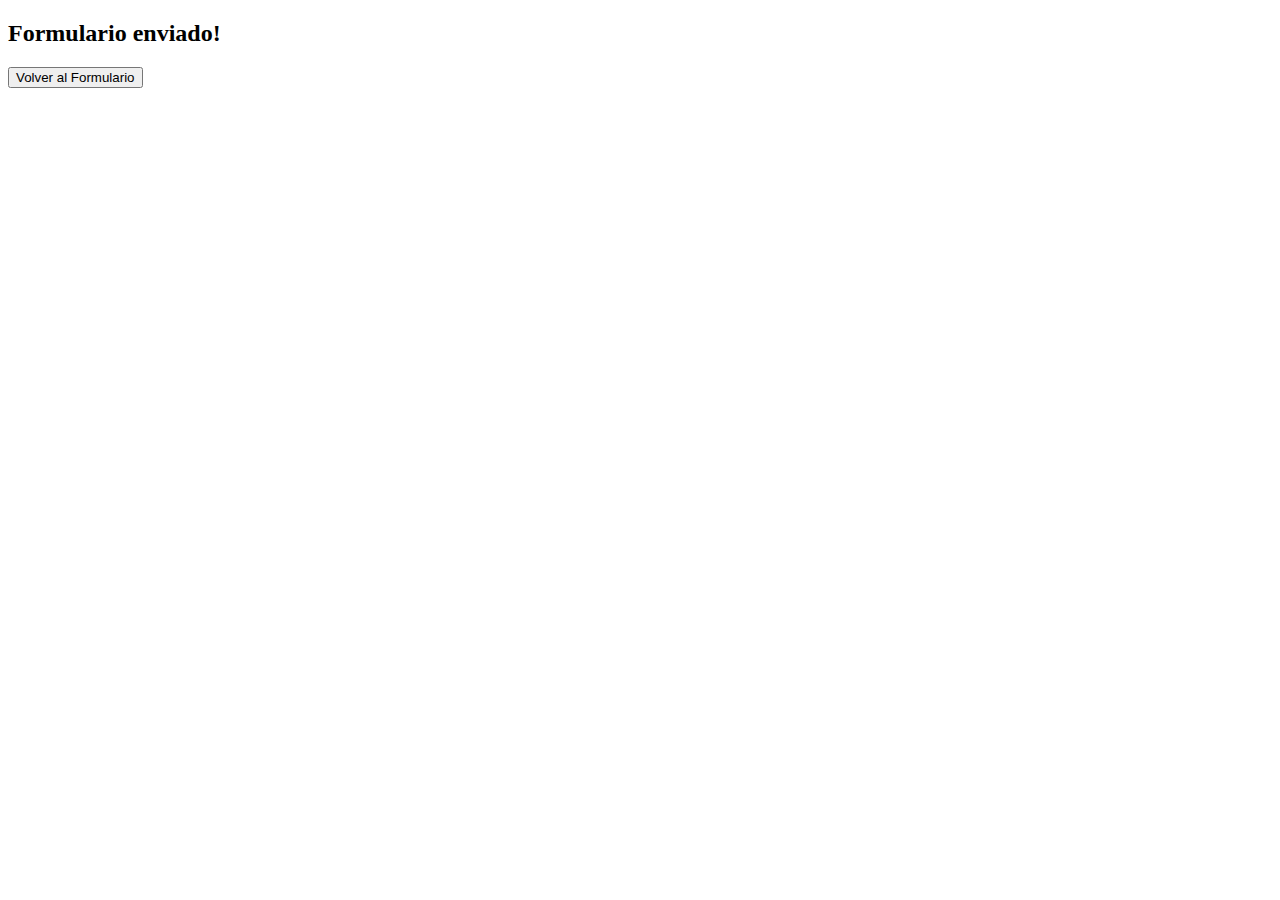
==== recibido.html @ 37a26ce8 "commit" ====
<!DOCTYPE html>
<html lang="en">
<head>
    <meta charset="UTF-8">
    <meta name="viewport" content="width=device-width, initial-scale=1.0">
    <title>Document</title>
</head>
<body>
    <h2>Formulario enviado!</h2>

    <a href="index.html">
        <button>Volver al Formulario</button>
    </a>
</body>
</html>
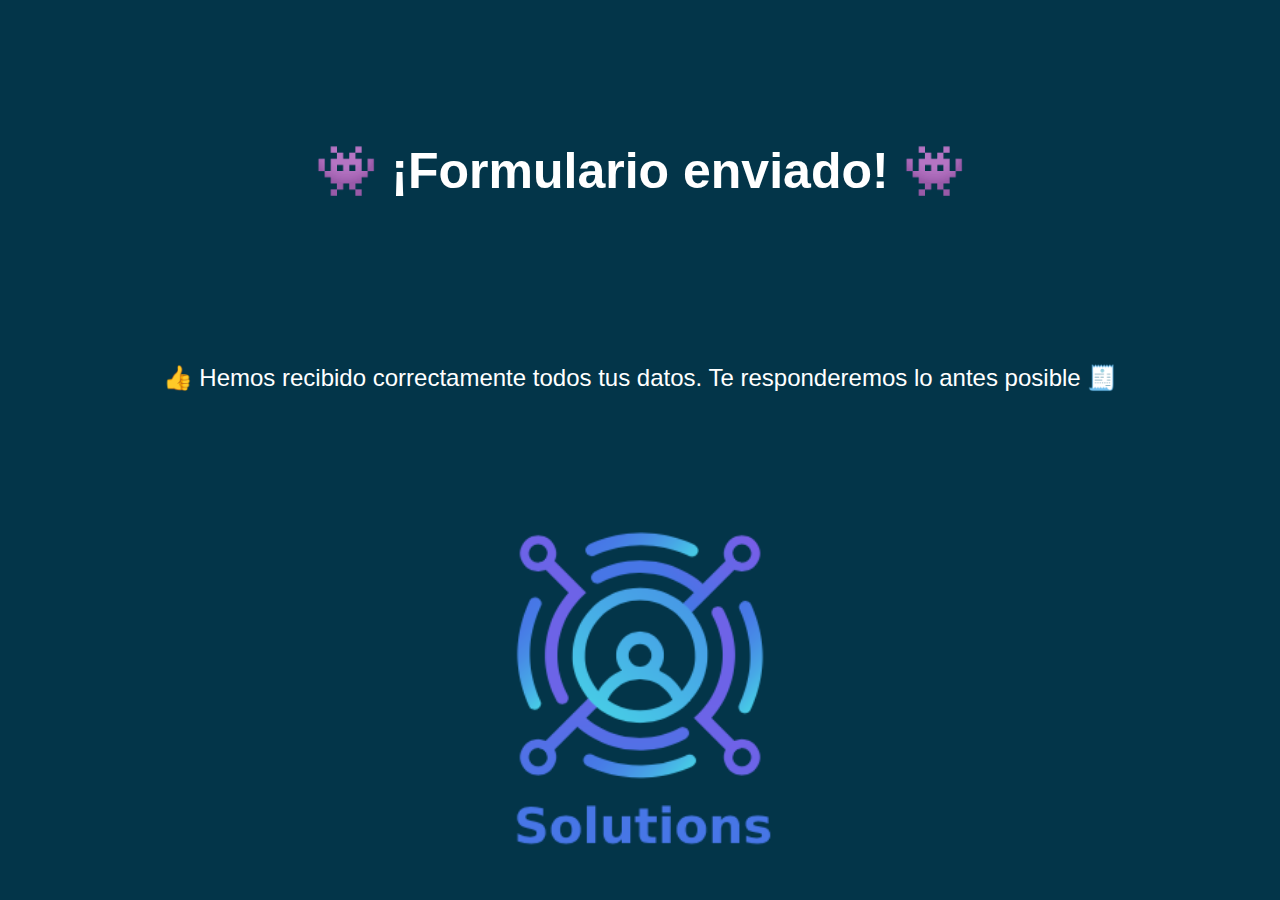
==== commit 29ca6b9c: "commit06022024" ====
--- a/recibido.html
+++ b/recibido.html
@@ -1,15 +1,24 @@
 <!DOCTYPE html>
 <html lang="en">
+
 <head>
     <meta charset="UTF-8">
     <meta name="viewport" content="width=device-width, initial-scale=1.0">
     <title>Document</title>
+    <link rel="stylesheet" href="style.css">
 </head>
-<body>
-    <h2>Formulario enviado!</h2>
 
-    <a href="index.html">
-        <button>Volver al Formulario</button>
-    </a>
+<body class="cuerpo">
+    <section class="prueba">
+        <h2>👾 ¡Formulario enviado! 👾</h2>
+        <p class="parrafo">👍 Hemos recibido correctamente todos tus datos. Te responderemos lo antes posible 🧾</p>
+
+        <a href="index.html">
+            <!-- <button class="button">Volver al Formulario</button> -->
+            <img class="logo" src="/images/logo.png" alt="">
+
+        </a>
+    </section>
 </body>
+
 </html>--- a/style.css
+++ b/style.css
@@ -0,0 +1,153 @@
+body{
+    background-color: #64CBC4;
+}
+.cuerpo{
+    background-color: #033549;
+    display: flex;
+    flex-direction: column;
+    align-items: center;
+    justify-content: space-between;
+    
+    margin-top: 100px;
+    
+}
+.prueba{
+    /* background-color: white; */
+    display: flex;
+    flex-direction: column;
+    align-items: center;
+    text-align: center;
+    gap: 100px;
+}
+
+.container{
+    display: flex;
+    align-items: center;
+    justify-content: space-around;
+    margin-top: 5vh;
+    gap: 5vw;
+    padding: 3vw;
+    background-color: #033549;
+    margin: 2%;
+    border-radius: 10px;
+    box-shadow: 15px 15px 15px #03354992;
+}
+
+.formulario{
+    display: flex;
+    flex-direction: column;
+    gap: 15px;
+    background-color: white;
+    border-radius: 5px;
+    padding-top: 4vh;
+    padding-bottom: 4vh;
+    align-items: center;
+    width: 500px;
+    box-shadow: 5px 5px 5px #64cbc482;
+
+    :nth-child(1),:nth-child(3){
+        display:inline; 
+        width: 90%;
+        font-family: 'M PLUS Rounded 1c', sans-serif;
+        border-bottom-style:solid;
+        border-bottom-width: 3px;
+        border-color: white;
+        border-bottom-color: #033549c5;
+    }
+    :nth-child(12){
+        display:inline; 
+        /* width: 90%; */
+        font-family: 'M PLUS Rounded 1c', sans-serif;
+        border-bottom-style:solid;
+        border-bottom-width: 3px;
+        border-color: white;
+        border-bottom-color: #033549c5;
+    }
+
+
+}
+
+
+/* .formulario:nth-child(2,4,6,8,10,12,13){
+    align-items: center;
+
+} */
+label{
+    display: none;
+    
+}
+
+
+
+textarea{
+    border-radius: 5px;
+    padding: 10px;
+    border-color:lightgrey;
+}
+
+input, textarea{
+    
+    border-style: none;
+    /* height: 30px; */
+    padding: 15px;
+    width: 80%;
+    border-width: 0 0 2px 0;
+    border-color: lightgrey;
+    border-style: solid;
+}
+
+h1{
+    font-family: 'M PLUS Rounded 1c', sans-serif;
+    font-size: 30px;
+    color: white;
+}
+
+h2{
+    font-family: 'M PLUS Rounded 1c', sans-serif;
+    font-size: 50px;
+    color: white;
+}
+
+.span{
+    color: #64CBC4;
+    font-size: xx-large;
+}
+
+p{
+    hyphens: auto;
+    font-family: 'Roboto', sans-serif;
+    line-height: 25px;
+    color: white;
+}
+
+.parrafo{
+    font-size: x-large;
+}
+
+
+button{
+    width: 90%;
+    padding: 2%;
+    border-radius: 10px;
+    border-style: none;
+    background-color: #033549;
+    color: white;
+    font-family: 'M PLUS Rounded 1c', sans-serif;
+    font-size: 30px;
+
+
+}
+.button{
+    background-color: #64CBC4;
+    
+}
+
+.right{
+    display: flex;
+    flex-direction: column;
+    align-items: center;
+}
+.logo{
+    width: 350px;
+ 
+}